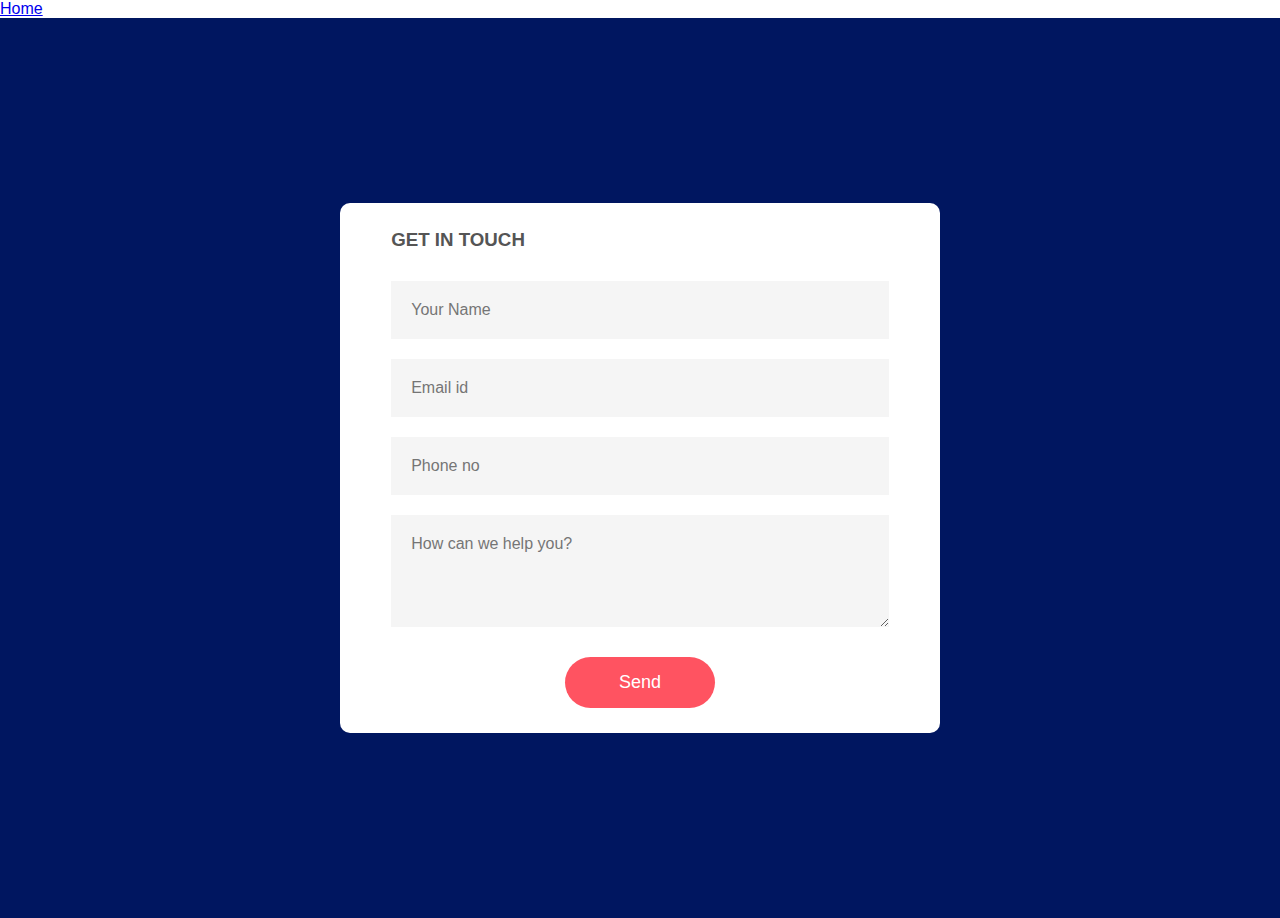
==== index.html @ 095aa67b "My Project" ====
<!DOCTYPE html>
<html>
<head>
	<meta name="viewport" content="width=device-width, initial-scale=1.0">
	<title>Contact Form  To Email Using JavaScript</title>
	<link rel="stylesheet" href="new.css">
	</head>
	<body>
	<a href="home.html">Home</a>
		<div class="container">
		<form onsubmit="sendEmail(); reset(); return false;">
		<h3>GET IN TOUCH</h3>
		<input type="text" id="name" placeholder="Your Name" required>
		<input type="email" id="email" placeholder="Email id" required>
		<input type="text" id="phone" placeholder="Phone no" required>
		<textarea id="message" rows="4" placeholder="How can we help you?"></textarea>
		<button type="submit">Send </button>
		</form>
		</div>
		<script src=" https://smtpjs.com/v3/smtp.js"></script>
		<script>
			function sendEmail(){
				Email.send({
	SecureToken :"e09f556d-2f67-4eb4-a1ec-bd1a31617271 ",
    

    
    To : 'deshmukhtanuja3@gmail.com',
    From :"deshmukhrutuja54@gmail.com",
    Subject : "New Contact Form Enquiry",
    Body : "Name:" +document.getElementById("name").value
	+ "<br> Email:"+document.getElementById("email").value
	+"<br> Phone no:"+document.getElementById("phone").value
	+"<br> Message:"+document.getElementById("message").value
}).then(
  message => alert("message")
);

			}
			</script>
	</body>
	</html>
---- new.css ----
*{
		margin:0;
		padding: 0;
		box-sizing:border-box;
		font-family:'poppins',sans-serif;
}
.container{
	width:100%;
	height:100vh;
	background:#001660;
	display:flex;
	align-items:center;
	justify-content:center;
}
form{
	background:#fff;
	display:flex;
	flex-direction: column;
	padding:2vw 4vw;
	width:90%;
	max-width:600px;
	border-radius: 10px;
}
form h3{
	color:#555;
	font-weight:800;
	margin-bottom:20px;
}
form input, form textarea{
		border:0;
		margin:10px 0;
		padding:20px;
		outline: none;
		background:#f5f5f5;
		font-size:16px;
}
form button{
		padding:15px;
		background:#ff5361;
		color:#fff;
		font-size:18px;
		border:0;
		outline:none;
		cursor:pointer;
		width:150px;
		margin:20px auto 0;
		border-radius:30px;
}
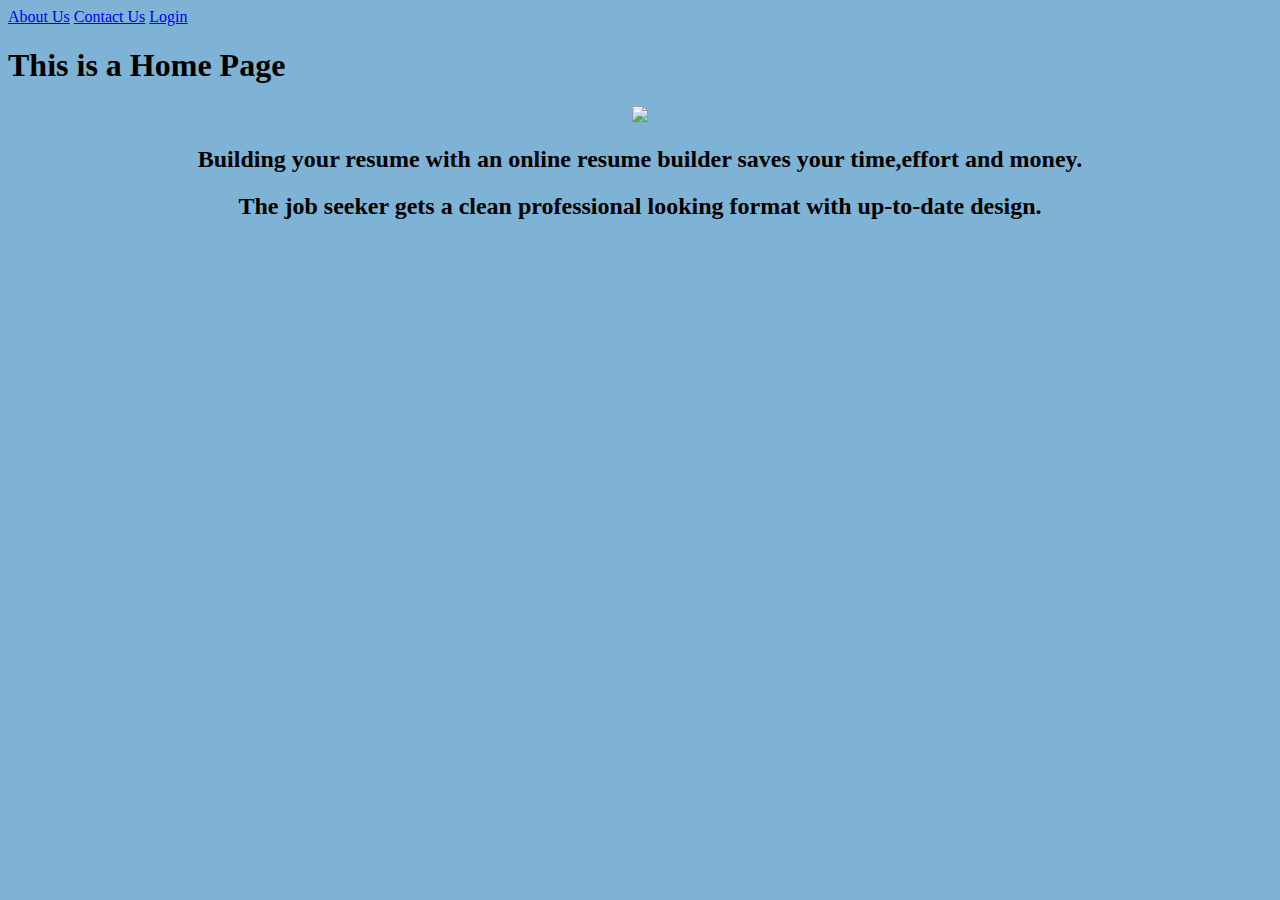
==== commit 5247ee6c: "Add files via upload" ====
--- a/index.html
+++ b/index.html
@@ -1,42 +1,17 @@
-<!DOCTYPE html>
-<html>
-<head>
-	<meta name="viewport" content="width=device-width, initial-scale=1.0">
-	<title>Contact Form  To Email Using JavaScript</title>
-	<link rel="stylesheet" href="new.css">
-	</head>
-	<body>
-	<a href="home.html">Home</a>
-		<div class="container">
-		<form onsubmit="sendEmail(); reset(); return false;">
-		<h3>GET IN TOUCH</h3>
-		<input type="text" id="name" placeholder="Your Name" required>
-		<input type="email" id="email" placeholder="Email id" required>
-		<input type="text" id="phone" placeholder="Phone no" required>
-		<textarea id="message" rows="4" placeholder="How can we help you?"></textarea>
-		<button type="submit">Send </button>
-		</form>
-		</div>
-		<script src=" https://smtpjs.com/v3/smtp.js"></script>
-		<script>
-			function sendEmail(){
-				Email.send({
-	SecureToken :"e09f556d-2f67-4eb4-a1ec-bd1a31617271 ",
-    
-
-    
-    To : 'deshmukhtanuja3@gmail.com',
-    From :"deshmukhrutuja54@gmail.com",
-    Subject : "New Contact Form Enquiry",
-    Body : "Name:" +document.getElementById("name").value
-	+ "<br> Email:"+document.getElementById("email").value
-	+"<br> Phone no:"+document.getElementById("phone").value
-	+"<br> Message:"+document.getElementById("message").value
-}).then(
-  message => alert("message")
-);
-
-			}
-			</script>
-	</body>
-	</html>+<!DOCTYPE html>
+<html>
+     <head>
+	     <title>Home Page</title>
+	 </head>
+	 <body bgcolor="#7FB3D5">
+	 <a href="about.html" target="_blank">About Us</a>
+	 <a href="index 1.html" target="_blank">Contact Us</a>
+	 <a href="login.html" target="_blank">Login</a>
+	 <h1> This is a Home Page</h1>
+	 <p align="center">
+	 <img src="assets/images/resume.jpg">
+	 </p>
+	 <h2 align="center">Building your resume with an online resume builder saves your time,effort and money.</h2>
+	 <h2 align="center">The job seeker gets a clean professional looking format with up-to-date design.</h2>
+	 </body>
+</html>